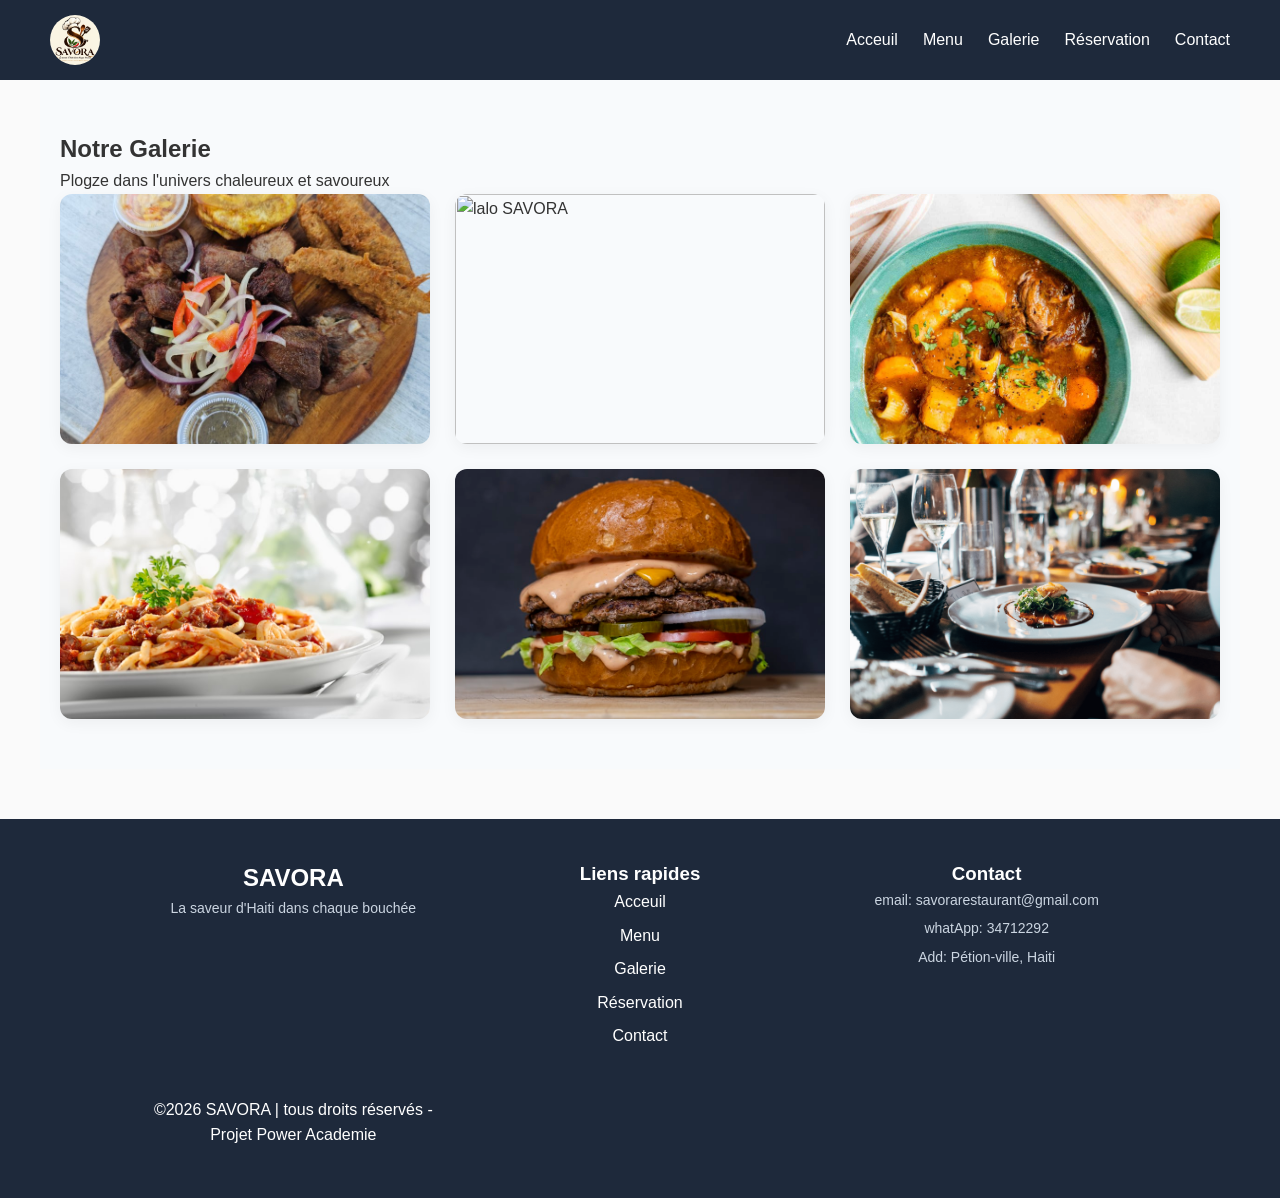
==== galeri.html @ db0e7c06 "Add files via upload" ====
<html lang="en">
<head>
    <meta charset="UTF-8">
    <meta name="viewport" content="width=device-width, initial-scale=1.0">
    <title>Document</title>
    <link rel="stylesheet" href="style.css">
</head>
<body>
    <nav class="navbar">
    <div class="logo">
        <img src="logo.png" alt="sa se logo SAVORA">
        
    </div>

    <ul class="nav-links">
        <li><a href="index.html" class="actve">Acceuil</a></li>
        <li><a href="menu.html">Menu</a></li>
        <li><a href="galeri.html">Galerie</a></li>
        <li><a href="reservation.html">Réservation</a></li>
        <li><a href="contact.html">Contact</a></li>
    </ul>
</nav>
<section class="gallery-section">
    <div clas="gallery-header">
        <h1>Notre Galerie</h1>
        <p>Plogze dans l'univers chaleureux et savoureux </p>
    </div>

    <div class="gallery-grid">
        <div class="gallery-item">
            <img src="griot.jpg" alt=" griot SAVORA">
            <div class="gallery-overlay"><span>Griot et Bananes</span></div>

            </div>

            <div class="gallery-item">
                <img src="lalo.jpg" alt="lalo SAVORA">
                <div class="gallery-overlay"><span>Lalo</span></div>
            </div>

            <div class="gallery-item">
                <img src="soup.jpg" alt="Soup Joumou">
                <div class="gallery-overlay"><span>Soup Joumou</span></div>
            </div>

            <div class="gallery-item">
                <img src="spageti.jpeg" alt="plat SAVORA">
                <div class="gallery-overlay"><span>spaghetti Boulonnaise</span></div>

            </div>

            <div class="gallery-item">
                <img src="burger.jpeg" alt="">
                <div class="gallery-overlay"><span>Burger SAVORA</span></div>

            </div>

            <div class="gallery-item">
                <img src="verre.png" alt="Ambiance SAVORA">
                <div class="gallery-overlay">Ambiance & Décoration</div>

            </div>

    </div>

</section>
    
</body>
<footer>
    <div class="footer-container">

        <div class="footer-box">
            <h2> SAVORA</h2>
            <p>La saveur d'Haiti dans chaque bouchée</p>

        </div>
        <div class="footer-box">
            <h3> Liens rapides</h3>  
    <ul>
        <li><a href="index.html" class="actve">Acceuil</a></li>
        <li><a href="menu.html">Menu</a></li>
        <li><a href="galeri.html">Galerie</a></li>
        <li><a href="reservation.html">Réservation</a></li>
        <li><a href="contact.html">Contact</a></li>
    </ul>
            </div>
            
            <div class="footer-box">
                <h3>Contact</h3>
                <p>email: savorarestaurant@gmail.com</p>
                <p>whatApp: 34712292</p>
                <p>Add: Pétion-ville, Haiti</p>
            </div>

            <div class footer-bottom>
                 <p>©2026 SAVORA | tous droits réservés - Projet Power Academie </p>

            </div>


    </div>

</footer>

</html>
---- style.css ----
*{
    margin: 0;
    padding: 0;
    box-sizing: border-box;
    font-family: 'Segoe UI', Tahoma, Geneva, Verdana, sans-serif;

}

body{
    background-color: #fafafa;
    color: #333;
    line-height: 1.6;
}
.navbar{
    display: flex;
    justify-content: space-between;
    align-items: center;
    background-color: #1e293b;
    padding: 15px 50px;
    color: white;
    position: sticky;
    top: 0;
    z-index: 1000;
}

.logo img{
    height: 50px;
    width: 50px;
    border-radius: 50%;
    object-fit: cover; solid color:white ;
    border: 2px;
    gap: 20px
}
.nav-links{
    list-style: none;
    display: flex;
    gap: 25px;
}
.nav-links a{
    text-decoration: none;
    color: white;
    font-size: 16px;
    font-weight: 500;
    transition: color 0.3s ease;
}

.nav-links a :hover
.nav-links a.active{
    color: #f59e0b;
}

.hero{
    background: linear-gradient(rgba(0, 0, 0.7)), rgba(0, 0, 0.7); url
    
    background-size: cover;
    background-image: url("Alinea.jpg");
    background-position: center;
    height: 85vh;
    display: flex;
    justify-content: center;
    align-items: center;
    text-align: center;
    color: white;
    padding: 0 20px;
}

.hero-content{
    max-width: 800px;
}
.hero-content h1{
    font-size: 50px;
    margin-bottom: 20px;
    color: #f59e0b;
    font-weight: bold;
}
.hero-content p{
    font-size: 22px;
    margin-bottom: 30px;
    max-width: 650px;
    margin-left: auto;
    margin-right: auto;
    color: #f8fafc;
}
.hero-content span{
    color: #1e293b;
}
.hero-content a{
    background-color: #f59e0b;
    color: #f59e0b;
    font-size: 22px;
}

.hero-content .btn,
.hero-content a[href="menu.html"]{
    display: inline-block;
    background-color: #f59e0b;
    color: #1e293b;
    padding: 14px 35px;
    font-size: 18px;
    font-family: 16px;
    font-weight: bold;
    text-decoration: none;
    border-radius: 6px;
    transition: background 0.3s ease, tranform 0.2s;

}
.btn :hover{
    background-color: #d97706;
    transform: translateY(-2px);
}

.hero-content a[href="menu.html"]:hover{
    background-color: #d97706;
    transform: translateY(-2px);
}
.services-section{
    padding: 60px 20px;
    background-color: #fafafa;
    text-align: center;
}

.services-section h2{
    font-size: 36px;
    color: #1e293b;
    margin-bottom: 40px;
    font-weight: bold;
}

.services-container{
    display: flex;
    justify-content: center;
    gap: 30px;
    flex-wrap: wrap;
    max-width: 1200px;
    margin: 0 auto;
}

.service-card{
    background: white;
    border-radius: 10px;
    overflow: hidden;
    width: 300px;
    box-shadow: 0 4px 15px rgba(0, 0, 0, 0.08);
    transition: transform 0.3 ease, box-shadow 0.3s ease;
    text-align: left;
}
.service-card :hover{
    transform: translateY(-5px);
    box-shadow: 0 8px 25px rgba(0, 0, 0, 0.15);
}

.service-card img{
    width: 100%;
    height: 200px;
    object-fit: cover;
}
.service-card h3{
    font-size: 20px;
    color: #1e293b;
    margin: 0 20px 25px 20px;
    line-height: 1.5;
}

footer{
    background-color: #1e293b;
    color: white;
    text-align: center;
    padding: 40px 20px 20px 20px;
    margin-top: 50px;
}

.footer{
            background: #161b22;
            color: aliceblue;
            padding: 40px 20px 20px;
        }
        .footer-container{
            display: grid;
            flex-wrap: wrap;
            justify-content: center;
            grid-template-columns: repeat(3, 1fr);
            gap: 40px;
            max-width: 1000px;
            margin: 0 auto 30px auto;
            text-align: center;
        }

        .footer-box{
            flex: 1;
            min-width: 250px;
        }

        .footer-box h2
        .footer-box h3{
            color: #f59e0b;
            margin-bottom: 15px;
            font-size: 18px;
        }

        .footer-box p
        .footer-box li{
            margin-bottom: 10px;
            line-height: 1.6;
        }

        .footer-bottom{
            text-align: center;
         
        }

        .footer-box ul{
            list-style: none;
            padding: 0;
        }
        .footer-box ul li{
            margin-bottom: 8px;
        }

        .footer-box ul li a{
            color: white;
            text-decoration: none;
            transition: color 0.3;
        }

        .footer-box a{
            color: #1e293b;
            text-decoration: none;
        }
        

        .footer-box ul li a: hover{
            text-decoration: underline;
            color: #f59e0b;
        }

        .footer-box p{
            color: #cbd5e1;
            font-size: 14px;
            margin-bottom: 6px;
        }
        .footer-bottom{
            text-align: center;
            border-top: 1px solid #334155;
            padding-top: 15px;
            font-size: 13px;
            color: #94a3b8;
        }

@media(max-width: 768px) {
    .navbar{
        flex-direction: column;
        padding: 15px;
        gap: 15px;
    }

    .nav-links{
        gap: 15;
        font-size: 14px;
        .hero-content h1{
            font-size: 32px;
        }

        .hero-content p{
            font-size: 16px;
        }
    }

    .services-container{
        flex-direction: column;
        align-items: center;
    }
    .service-card{
        width: 100%;
        max-width: 350px;
    }
}


.menu-page-section{
    padding: 50px 20px;
    background-color: #f8fafc;
    max-width: 1200px;
    margin: 0 auto;
}

.menu-header-title{
    text-align: center;
    margin-bottom: 50px;   
}

.menu-header-title{
    font-size: 48px;
    color: #1e293b;
    font-weight: bold;
    letter-spacing: 2px;
}

.menu-grid-layout{
    display: grid;
    grid-template-columns: repeat(3, 1fr);
    gap: 40px;
}

.menu-column{
    background: white;
    padding: 30px 25px;
    border-radius: 12px;
    box-shadow: 0 4px 15px rgba(0, 0, 0, 0.05);
}

.category-title{
    font-size: 24px;
    color: #d97706;
    margin-bottom: 20px;
    border-bottom: 2px solid #f1f5f9;
    padding-bottom: 8px;
}

.menu-item{
    display: flex;
    justify-content: space-between;
    align-items: flex-start;
    margin-bottom: 20px;
}

.item-info{
    padding-right: 15px;
}

.item-info h3{
    font-size: 16px;
    color: #1e293b;
    font-weight: 600;
    margin-bottom: 4px;
}

.item-info p{
    font-size: 13px;
    color: #64748b;
    line-height: 1.4;
}

.item-price{
    font-size: 16px;
    font-weight: bold;
    color: #1e293b;
    white-space: nowrap;
}

@media(max-width: 768px){
    .menu-grid-layout{
        grid-template-columns: 1fr;
    }
}

.reservation-section{
    padding: 60px 20px;
    background-color: #f8fafc;
    display: flex;
    justify-content: center;
    align-items: center;
}

.reservation-container{
    background: white;
    padding: 40px;
    border-radius: 12px;
    box-shadow: 0 4px 20px rgba(0, 0, 0, 0.08);
    width: 100%;
    max-width: 700px;
}

.reservation-header{
    text-align: center;
    margin-bottom: 30px;
}
.reservation-header h1{
font-size: 34px;
color: #1e293b;
margin-bottom: 8px;
}

.reservation-header p{
    font-size: 15px;
    color: 64748b;
}

.reservation-form .form-group{
margin-bottom: 20px;
display: flex;
flex-direction: column;
}

.form-row{
    display: grid;
    grid-template-columns: 1fr 1fr;
    gap: 20px;
}

.reservation-form label{
    font-size: 14px;
    font-weight: 600;
    color: #1e293b;
    margin-bottom: 6px;
}

.reservation-form input
.reservation-form select
.reservation-form textarea{
    padding: 12px 15px;
    border: 1px solid #cbd5e1;
    border-radius: 8px;
    font-size: 15px;
    color: #1e293b;
    background-color: #f8fafc;
    outline: none;
    transition: border-color 0.3s ease;
}

.reservation-form input:focus,
.reservation-form select:focus
.reservation-form textarea:focus{
border-color: #d97706;
background-color: white;
}

.submit-btn{
    width: 100%;
    padding: 14px;
    background-color: #d97706;
    color: white;
    border: none;
    border-radius: 8px;
    font-size: 16px;
    font-weight: bold;
    cursor: pointer;
    transition: background-color0.3s ease;
    margin-top: 10px;
}

.submit-btn :hover{
    background-color: #b45309;
}

@media(max-wirth:600px){
    .form-row{
        grid-template-columns: 1fr;
        gap: 0;
    }

    .reservation-container{
        padding: 20px;
    }
}

.contact-section{
    padding: 60px 20px;
    background-color: #f8fafc;
    max-width: 1200px;
    margin: 0 auto;
}

.contact-header{
    text-align: center;
    margin-bottom: 50px;
}
.contact-header h1{
    font-size: 38px;
    color: #1e293b;
    margin-bottom: 8px;
}

.contact-header p{
    font-size: 16px;
    color: #64748b;
}

.contact-container{
    display: grid;
    grid-template-columns: 1fr 1.2fr;
}

.contact-info-box, .contact-form{
background: white;
padding: 40px;
border-radius: 12px;
box-shadow: 0 4px 15px rgba(0, 0, 0, 0.05);
}

.contact-info-box h2, .contact-form h2{
font-size: 24px;
color: #1e293b;
margin-bottom: 15px;
}

.contact-info-box p{
    color: #64748b;
    font-size: 15px;
    margin-bottom: 25px;
    line-height: 1.5;
}

.info-item{
    margin-bottom: 20px;
    display: flex;
    flex-direction: column;
}

.info-item strong{
    font-size: 15px;
    color: #d97706;
    margin-bottom: 4px;
}

.item-info span{
    font-size: 15px;
    color: #1e293b;
}

.contact-form .form-group{
    margin-bottom: 20px;
    display: flex;
    flex-direction: column;
}

.contact-form label{
    font-size: 14px;
    font-weight: 600;
    color: #1e293b;
    margin-bottom: 6px;
}

.contact-form input,
.contact-form textarea{
    padding: 12px;
    border: 1px solid #cbd5e1;
    border-radius: 8px;
    font-size: 15px;
    color: #1e293b;
    background-color: #f8fafc;
    outline: none;
    transition: border-color 0.3s ease;
}

.contact-form input :focus,
.contact-form textarea :focus{
    border-color: #d97706;
    background-color: white;
}

.@media (max-width 768px){
    .contact-container{
        grid-template-columns: 1fr;
    }

    .contact-info-box, .contact-form{
padding: 25px;
    }
}

.gallery-section{
    padding: 50px 20px ;
    background-color: #f8fafc;
    max-width: 1200px;
    margin: 0 auto;
}

.gallery-header{
    text-align: center;
    margin-bottom: 40px;
}

.gallery-header h1{
    font-size: 38px;
    color: #1e293b;
    margin-bottom: 8px;
}

.gallery-header p{
    font-size: 16px;
    color: #64748b;
}

.gallery-grid{
    display: grid;
    grid-template-columns: repeat(3, 1fr);
    gap: 25px;
}

.gallery-item{
    position: relative;
    overflow: hidden;
    border-radius: 12px;
    box-shadow: 0 4px 15px rgba(0, 0, 0, 0.05);
    height: 250px;
}

.gallery-item img{
    width: 100%;
    height: 100%;
    object-fit: cover;
    transition: transform 0.4s ease;
}
.gallery-item :hover img{
    transform: scale(1.1);
}

.gallery-overlay{
    position: absolute;
    bottom: 0;
    left: 0;
    right: 0;
    background: rgba(30, 41, 59, 0.75);
    color: white;
    padding: 12px;
    text-align: center;
    font-weight: 600;
    font-size: 15px;
    opacity: 0;
    transition: opacity 0.3s ease;
}

.gallery-item :hover .gallery-overlay{
    opacity: 1;
}

@media(max-width 600px){
.gallery-grid{
    grid-template-columns: 1fr;
}
}

@media (max-width 768px){
    .gallery-grid{
        grid-template-columns: 1fr;
    }
}
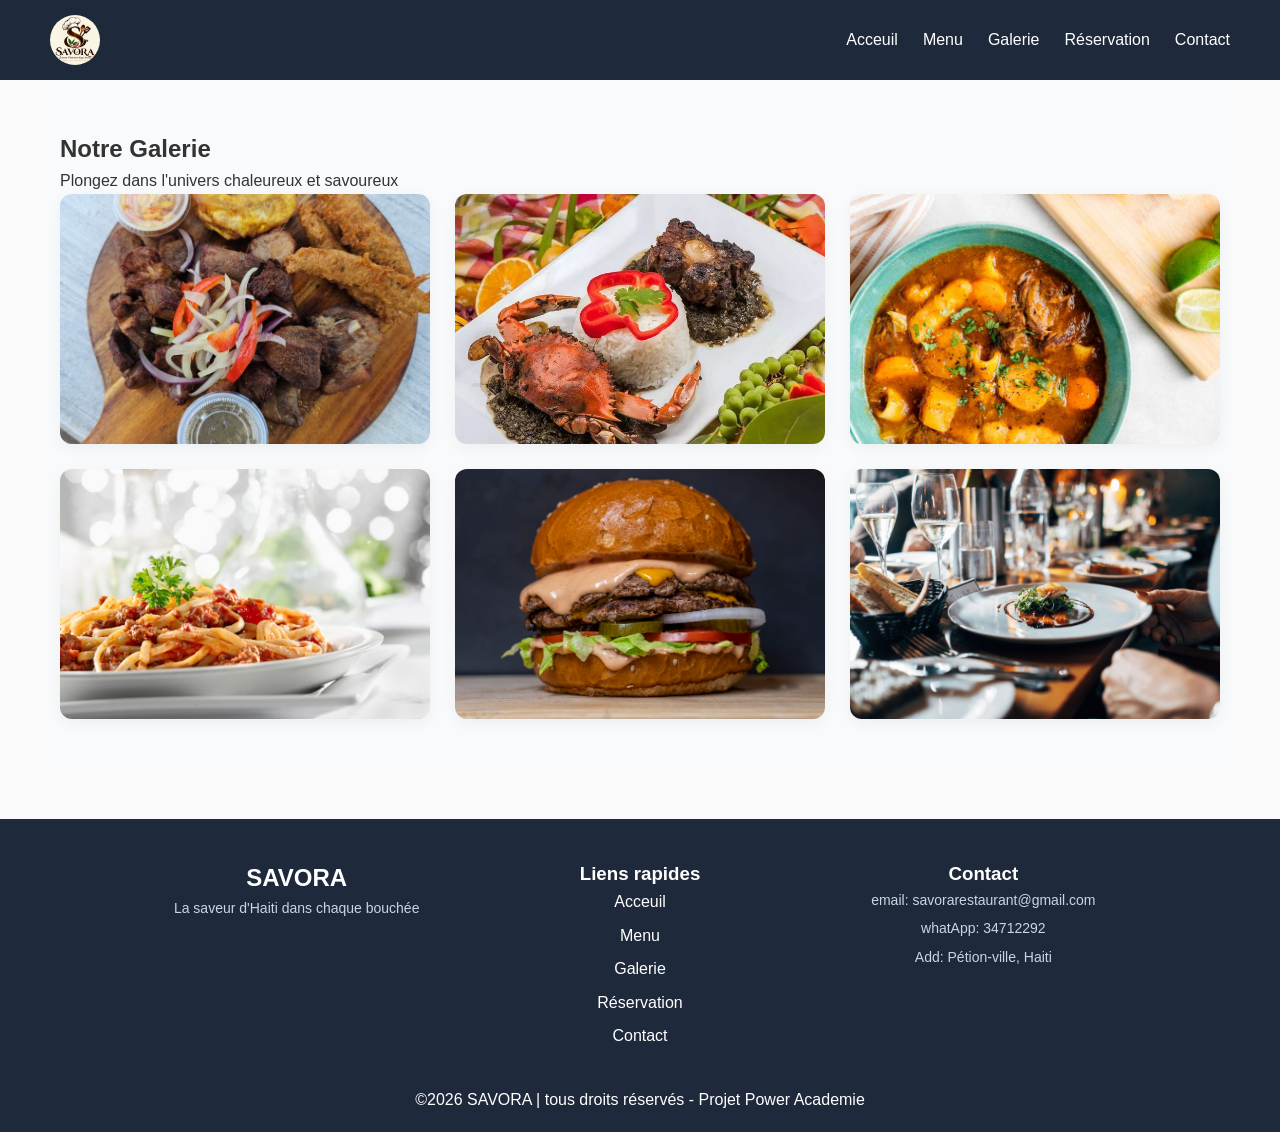
==== commit 424f61cf: "Add files via upload" ====
--- a/galeri.html
+++ b/galeri.html
@@ -23,7 +23,7 @@
 <section class="gallery-section">
     <div clas="gallery-header">
         <h1>Notre Galerie</h1>
-        <p>Plogze dans l'univers chaleureux et savoureux </p>
+        <p>Plongez dans l'univers chaleureux et savoureux </p>
     </div>
 
     <div class="gallery-grid">
--- a/style.css
+++ b/style.css
@@ -175,13 +175,13 @@
             padding: 40px 20px 20px;
         }
         .footer-container{
-            display: grid;
+            display: flex;
             flex-wrap: wrap;
-            justify-content: center;
+            justify-content: space-around;
             grid-template-columns: repeat(3, 1fr);
-            gap: 40px;
+            gap: 30px;
             max-width: 1000px;
-            margin: 0 auto 30px auto;
+            margin: 0 auto;
             text-align: center;
         }
 
@@ -262,6 +262,11 @@
 
         .hero-content p{
             font-size: 16px;
+        }
+
+        .footer-container{
+            flex-direction: column;
+            align-items: center;
         }
     }
 
